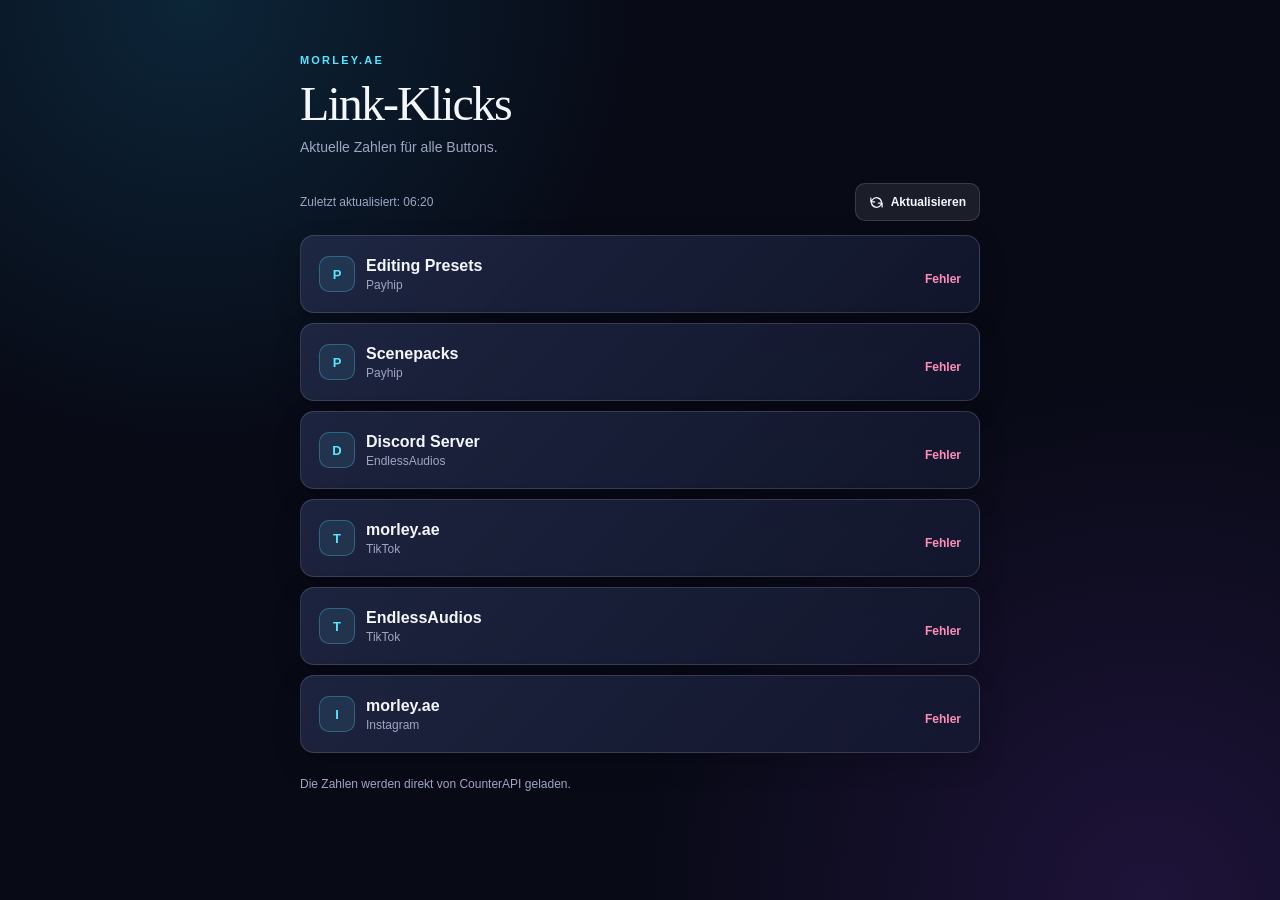
==== counts/index.html @ fcc9aeb3 "counts" ====
<!doctype html>
<html lang="de">
<head>
  <meta charset="utf-8">
  <meta name="viewport" content="width=device-width, initial-scale=1">
  <meta name="theme-color" content="#080a16">
  <title>Link-Klicks | morley.ae</title>
  <style>
    :root {
      --background: #080a16;
      --surface: rgba(20, 25, 48, .82);
      --surface-bright: rgba(38, 46, 79, .72);
      --text: #f5f7ff;
      --muted: #9da5c4;
      --cyan: #57e6ff;
      --violet: #a77bff;
      --line: rgba(255, 255, 255, .14);
    }

    * { box-sizing: border-box; }

    body {
      min-height: 100svh;
      margin: 0;
      color: var(--text);
      background:
        radial-gradient(circle at 15% 0%, rgba(32, 160, 209, .18), transparent 32%),
        radial-gradient(circle at 90% 100%, rgba(119, 55, 199, .2), transparent 36%),
        var(--background);
      font-family: "Avenir Next", Avenir, "Helvetica Neue", sans-serif;
    }

    main {
      width: min(100% - 32px, 680px);
      margin: 0 auto;
      padding: 54px 0 36px;
    }

    header { margin-bottom: 28px; }

    .eyebrow {
      color: var(--cyan);
      font-size: 11px;
      font-weight: 700;
      letter-spacing: .2em;
      text-transform: uppercase;
    }

    h1 {
      margin: 10px 0 8px;
      font-family: Georgia, "Times New Roman", serif;
      font-size: clamp(32px, 8vw, 48px);
      font-weight: 400;
      letter-spacing: -.04em;
    }

    .intro {
      margin: 0;
      color: var(--muted);
      font-size: 14px;
    }

    .toolbar {
      display: flex;
      align-items: center;
      justify-content: space-between;
      gap: 16px;
      margin-bottom: 14px;
    }

    .updated { color: var(--muted); font-size: 12px; }

    .refresh {
      display: inline-flex;
      align-items: center;
      gap: 7px;
      min-height: 38px;
      padding: 8px 13px;
      color: var(--text);
      border: 1px solid var(--line);
      border-radius: 10px;
      background: rgba(255, 255, 255, .08);
      font: 700 12px "Avenir Next", Avenir, sans-serif;
      cursor: pointer;
    }

    .refresh:hover { background: var(--surface-bright); }
    .refresh:disabled { cursor: wait; opacity: .65; }

    .refresh-icon {
      width: 15px;
      height: 15px;
      fill: none;
      stroke: currentColor;
      stroke-linecap: round;
      stroke-linejoin: round;
      stroke-width: 2;
    }

    .counts { display: grid; gap: 10px; }

    .count-card {
      display: grid;
      grid-template-columns: 1fr auto;
      align-items: center;
      gap: 18px;
      min-height: 78px;
      padding: 15px 18px;
      border: 1px solid var(--line);
      border-radius: 14px;
      background: linear-gradient(135deg, var(--surface-bright), var(--surface));
      box-shadow: 0 10px 28px rgba(0, 0, 0, .2);
    }

    .count-card.is-loading { opacity: .65; }

    .count-label {
      display: flex;
      align-items: center;
      gap: 11px;
      min-width: 0;
    }

    .count-icon {
      display: grid;
      width: 36px;
      height: 36px;
      flex: 0 0 36px;
      place-items: center;
      color: var(--cyan);
      border: 1px solid rgba(87, 230, 255, .28);
      border-radius: 10px;
      background: rgba(87, 230, 255, .09);
      font-size: 13px;
      font-weight: 800;
    }

    .count-name { overflow: hidden; text-overflow: ellipsis; white-space: nowrap; font-weight: 700; }
    .count-platform { margin-top: 3px; color: var(--muted); font-size: 12px; }
    .count-value { color: var(--cyan); font-size: 27px; font-weight: 700; }
    .count-error { color: #ff8fba; font-size: 12px; }

    footer { margin-top: 24px; color: var(--muted); font-size: 12px; }

    @media (max-width: 420px) {
      main { width: min(100% - 24px, 680px); padding-top: 34px; }
      .count-card { padding-inline: 14px; }
      .toolbar { align-items: flex-start; flex-direction: column; }
    }
  </style>
</head>
<body>
  <main>
    <header>
      <div class="eyebrow">morley.ae</div>
      <h1>Link-Klicks</h1>
      <p class="intro">Aktuelle Zahlen für alle Buttons.</p>
    </header>

    <div class="toolbar">
      <div class="updated" id="updated">Wird geladen ...</div>
      <button class="refresh" id="refresh" type="button" aria-label="Zahlen aktualisieren">
        <svg class="refresh-icon" viewBox="0 0 24 24" aria-hidden="true"><path d="M20 11a8.1 8.1 0 0 0-14.8-3L3 11m0 0V5m0 6h6M4 13a8.1 8.1 0 0 0 14.8 3L21 13m0 0v6m0-6h-6"/></svg>
        Aktualisieren
      </button>
    </div>

    <section class="counts" id="counts" aria-live="polite"></section>
    <footer>Die Zahlen werden direkt von CounterAPI geladen.</footer>
  </main>

  <script>
    const apiBase = 'https://api.counterapi.dev/v2/morleyae';
    const counters = [
      { name: 'payhip', label: 'Editing Presets', platform: 'Payhip', icon: 'P' },
      { name: 'scenepacks', label: 'Scenepacks', platform: 'Payhip', icon: 'P' },
      { name: 'dc-server', label: 'Discord Server', platform: 'EndlessAudios', icon: 'D' },
      { name: 'morleyae-tt', label: 'morley.ae', platform: 'TikTok', icon: 'T' },
      { name: 'endlessaudios-tt', label: 'EndlessAudios', platform: 'TikTok', icon: 'T' },
      { name: 'instagram-morleyae', label: 'morley.ae', platform: 'Instagram', icon: 'I' }
    ];

    const countsElement = document.getElementById('counts');
    const updatedElement = document.getElementById('updated');
    const refreshButton = document.getElementById('refresh');

    function renderCards() {
      countsElement.innerHTML = counters.map((counter) => `
        <article class="count-card is-loading" data-name="${counter.name}">
          <div class="count-label">
            <span class="count-icon" aria-hidden="true">${counter.icon}</span>
            <div>
              <div class="count-name">${counter.label}</div>
              <div class="count-platform">${counter.platform}</div>
            </div>
          </div>
          <div class="count-value">...</div>
        </article>
      `).join('');
    }

    async function loadCounts() {
      refreshButton.disabled = true;
      updatedElement.textContent = 'Wird aktualisiert ...';

      await Promise.all(counters.map(async (counter) => {
        const card = document.querySelector(`[data-name="${counter.name}"]`);
        const value = card.querySelector('.count-value');
        try {
          const response = await fetch(`${apiBase}/${encodeURIComponent(counter.name)}`);
          if (!response.ok) throw new Error(`HTTP ${response.status}`);
          const result = await response.json();
          value.textContent = Number(result.data.up_count || 0).toLocaleString('de-DE');
        } catch (error) {
          value.innerHTML = '<span class="count-error">Fehler</span>';
          console.error(`Counter ${counter.name} konnte nicht geladen werden:`, error);
        } finally {
          card.classList.remove('is-loading');
        }
      }));

      updatedElement.textContent = `Zuletzt aktualisiert: ${new Intl.DateTimeFormat('de-DE', { hour: '2-digit', minute: '2-digit' }).format(new Date())}`;
      refreshButton.disabled = false;
    }

    renderCards();
    loadCounts();
    refreshButton.addEventListener('click', loadCounts);
    window.setInterval(loadCounts, 30000);
  </script>
</body>
</html>
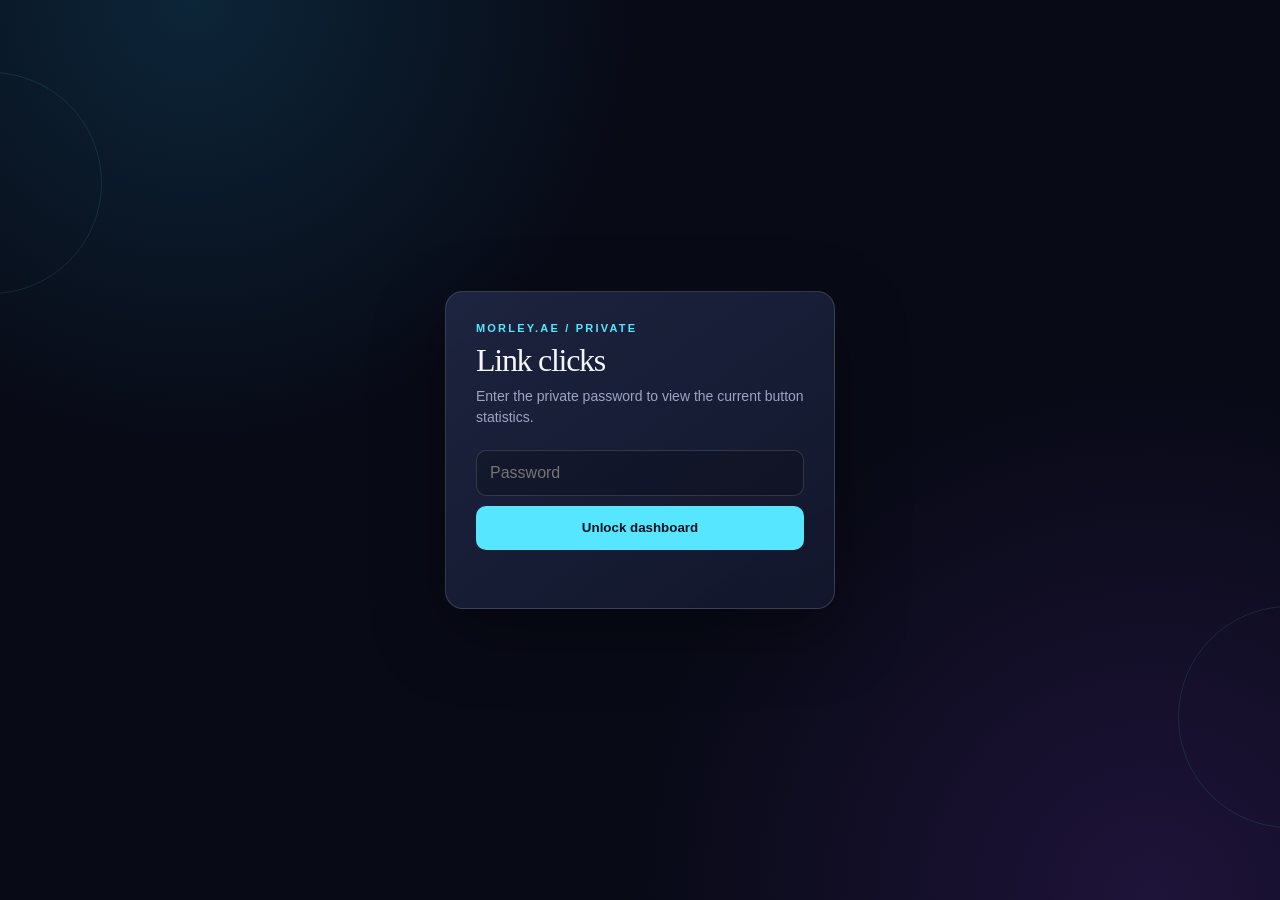
==== commit 5a5450c3: "d" ====
--- a/counts/index.html
+++ b/counts/index.html
@@ -1,10 +1,10 @@
 <!doctype html>
-<html lang="de">
+<html lang="en">
 <head>
   <meta charset="utf-8">
   <meta name="viewport" content="width=device-width, initial-scale=1">
   <meta name="theme-color" content="#080a16">
-  <title>Link-Klicks | morley.ae</title>
+  <title>Link clicks | morley.ae</title>
   <style>
     :root {
       --background: #080a16;
@@ -19,6 +19,23 @@
 
     * { box-sizing: border-box; }
 
+    body { overflow-x: hidden; }
+
+    body::before,
+    body::after {
+      position: fixed;
+      width: 220px;
+      height: 220px;
+      border: 1px solid rgba(87, 230, 255, .12);
+      border-radius: 50%;
+      content: "";
+      pointer-events: none;
+      animation: drift 12s ease-in-out infinite alternate;
+    }
+
+    body::before { top: 8%; left: -120px; }
+    body::after { right: -120px; bottom: 8%; animation-delay: -5s; }
+
     body {
       min-height: 100svh;
       margin: 0;
@@ -31,10 +48,50 @@
     }
 
     main {
+      display: none;
       width: min(100% - 32px, 680px);
       margin: 0 auto;
       padding: 54px 0 36px;
-    }
+      animation: page-in .8s cubic-bezier(.2,.8,.2,1) both;
+    }
+
+    .auth.is-hidden + main { display: block; }
+
+    .auth {
+      display: grid;
+      min-height: 100svh;
+      place-items: center;
+      padding: 24px;
+      animation: page-in .8s cubic-bezier(.2,.8,.2,1) both;
+    }
+
+    .auth-card {
+      width: min(100%, 390px);
+      padding: 30px;
+      border: 1px solid var(--line);
+      border-radius: 18px;
+      background: linear-gradient(145deg, var(--surface-bright), var(--surface));
+      box-shadow: 0 24px 70px rgba(0, 0, 0, .35);
+    }
+
+    .auth-title { margin: 10px 0 8px; font: 400 32px/1.05 Georgia, "Times New Roman", serif; }
+    .auth-copy { margin: 0 0 22px; color: var(--muted); font-size: 14px; line-height: 1.5; }
+    .auth-form { display: grid; gap: 10px; }
+    .auth-input {
+      width: 100%;
+      min-height: 46px;
+      padding: 0 13px;
+      color: var(--text);
+      border: 1px solid var(--line);
+      border-radius: 10px;
+      outline: none;
+      background: rgba(0, 0, 0, .2);
+      font: inherit;
+    }
+    .auth-input:focus { border-color: var(--cyan); box-shadow: 0 0 0 3px rgba(87, 230, 255, .12); }
+    .auth-submit { min-height: 44px; border: 0; border-radius: 10px; color: #07111d; background: var(--cyan); font-weight: 800; cursor: pointer; }
+    .auth-error { min-height: 18px; color: #ff8fba; font-size: 12px; }
+    .is-hidden { display: none; }
 
     header { margin-bottom: 28px; }
 
@@ -110,7 +167,14 @@
       border-radius: 14px;
       background: linear-gradient(135deg, var(--surface-bright), var(--surface));
       box-shadow: 0 10px 28px rgba(0, 0, 0, .2);
-    }
+      animation: card-in .65s both;
+    }
+
+    .count-card:nth-child(2) { animation-delay: 80ms; }
+    .count-card:nth-child(3) { animation-delay: 160ms; }
+    .count-card:nth-child(4) { animation-delay: 240ms; }
+    .count-card:nth-child(5) { animation-delay: 320ms; }
+    .count-card:nth-child(6) { animation-delay: 400ms; }
 
     .count-card.is-loading { opacity: .65; }
 
@@ -137,10 +201,18 @@
 
     .count-name { overflow: hidden; text-overflow: ellipsis; white-space: nowrap; font-weight: 700; }
     .count-platform { margin-top: 3px; color: var(--muted); font-size: 12px; }
-    .count-value { color: var(--cyan); font-size: 27px; font-weight: 700; }
+    .count-value { color: var(--cyan); font-size: 27px; font-weight: 700; transition: transform .3s ease, color .3s ease; }
+    .count-value.is-updated { animation: value-pop .45s ease both; }
     .count-error { color: #ff8fba; font-size: 12px; }
 
     footer { margin-top: 24px; color: var(--muted); font-size: 12px; }
+
+    @keyframes page-in { from { opacity: 0; transform: translateY(14px); } to { opacity: 1; transform: translateY(0); } }
+    @keyframes card-in { from { opacity: 0; transform: translateY(12px); } to { opacity: 1; transform: translateY(0); } }
+    @keyframes value-pop { 50% { color: #fff; transform: scale(1.12); } }
+    @keyframes drift { to { transform: translate(28px, -18px) rotate(18deg); } }
+    @keyframes spin { to { transform: rotate(360deg); } }
+    .refresh:not(:disabled) .refresh-icon { animation: spin 8s linear infinite; }
 
     @media (max-width: 420px) {
       main { width: min(100% - 24px, 680px); padding-top: 34px; }
@@ -150,26 +222,64 @@
   </style>
 </head>
 <body>
+  <section class="auth" id="auth" aria-labelledby="auth-title">
+    <div class="auth-card">
+      <div class="eyebrow">morley.ae / private</div>
+      <h1 class="auth-title" id="auth-title">Link clicks</h1>
+      <p class="auth-copy">Enter the private password to view the current button statistics.</p>
+      <form class="auth-form" id="auth-form">
+        <input class="auth-input" id="password" type="password" autocomplete="current-password" placeholder="Password" aria-label="Password" required>
+        <button class="auth-submit" type="submit">Unlock dashboard</button>
+        <div class="auth-error" id="auth-error" role="alert"></div>
+      </form>
+    </div>
+  </section>
   <main>
     <header>
       <div class="eyebrow">morley.ae</div>
-      <h1>Link-Klicks</h1>
-      <p class="intro">Aktuelle Zahlen für alle Buttons.</p>
+      <h1>Link clicks</h1>
+      <p class="intro">Current numbers for every button.</p>
     </header>
 
     <div class="toolbar">
-      <div class="updated" id="updated">Wird geladen ...</div>
-      <button class="refresh" id="refresh" type="button" aria-label="Zahlen aktualisieren">
+      <div class="updated" id="updated">Loading ...</div>
+      <button class="refresh" id="refresh" type="button" aria-label="Refresh numbers">
         <svg class="refresh-icon" viewBox="0 0 24 24" aria-hidden="true"><path d="M20 11a8.1 8.1 0 0 0-14.8-3L3 11m0 0V5m0 6h6M4 13a8.1 8.1 0 0 0 14.8 3L21 13m0 0v6m0-6h-6"/></svg>
-        Aktualisieren
+        Refresh
       </button>
     </div>
 
     <section class="counts" id="counts" aria-live="polite"></section>
-    <footer>Die Zahlen werden direkt von CounterAPI geladen.</footer>
+    <footer>Numbers are loaded directly from CounterAPI.</footer>
   </main>
 
   <script>
+    const passwordHash = '02e486a47fb65a8afb4975dd441453ba656658715d2e7289e1ef3c1f52cea8e4';
+    const auth = document.getElementById('auth');
+    const authForm = document.getElementById('auth-form');
+    const passwordInput = document.getElementById('password');
+    const authError = document.getElementById('auth-error');
+
+    async function hashPassword(password) {
+      const data = new TextEncoder().encode(password);
+      const hash = await crypto.subtle.digest('SHA-256', data);
+      return Array.from(new Uint8Array(hash), (byte) => byte.toString(16).padStart(2, '0')).join('');
+    }
+
+    authForm.addEventListener('submit', async (event) => {
+      event.preventDefault();
+      authError.textContent = '';
+      const isValid = (await hashPassword(passwordInput.value)) === passwordHash;
+      if (!isValid) {
+        authError.textContent = 'Incorrect password.';
+        passwordInput.value = '';
+        passwordInput.focus();
+        return;
+      }
+      auth.classList.add('is-hidden');
+      loadCounts();
+    });
+
     const apiBase = 'https://api.counterapi.dev/v2/morleyae';
     const counters = [
       { name: 'payhip', label: 'Editing Presets', platform: 'Payhip', icon: 'P' },
@@ -201,7 +311,7 @@
 
     async function loadCounts() {
       refreshButton.disabled = true;
-      updatedElement.textContent = 'Wird aktualisiert ...';
+      updatedElement.textContent = 'Refreshing ...';
 
       await Promise.all(counters.map(async (counter) => {
         const card = document.querySelector(`[data-name="${counter.name}"]`);
@@ -210,21 +320,23 @@
           const response = await fetch(`${apiBase}/${encodeURIComponent(counter.name)}`);
           if (!response.ok) throw new Error(`HTTP ${response.status}`);
           const result = await response.json();
-          value.textContent = Number(result.data.up_count || 0).toLocaleString('de-DE');
+          value.textContent = Number(result.data.up_count || 0).toLocaleString('en-US');
+          value.classList.remove('is-updated');
+          void value.offsetWidth;
+          value.classList.add('is-updated');
         } catch (error) {
-          value.innerHTML = '<span class="count-error">Fehler</span>';
-          console.error(`Counter ${counter.name} konnte nicht geladen werden:`, error);
+          value.innerHTML = '<span class="count-error">Error</span>';
+          console.error(`Could not load counter ${counter.name}:`, error);
         } finally {
           card.classList.remove('is-loading');
         }
       }));
 
-      updatedElement.textContent = `Zuletzt aktualisiert: ${new Intl.DateTimeFormat('de-DE', { hour: '2-digit', minute: '2-digit' }).format(new Date())}`;
+      updatedElement.textContent = `Last updated: ${new Intl.DateTimeFormat('en-US', { hour: '2-digit', minute: '2-digit' }).format(new Date())}`;
       refreshButton.disabled = false;
     }
 
     renderCards();
-    loadCounts();
     refreshButton.addEventListener('click', loadCounts);
     window.setInterval(loadCounts, 30000);
   </script>
